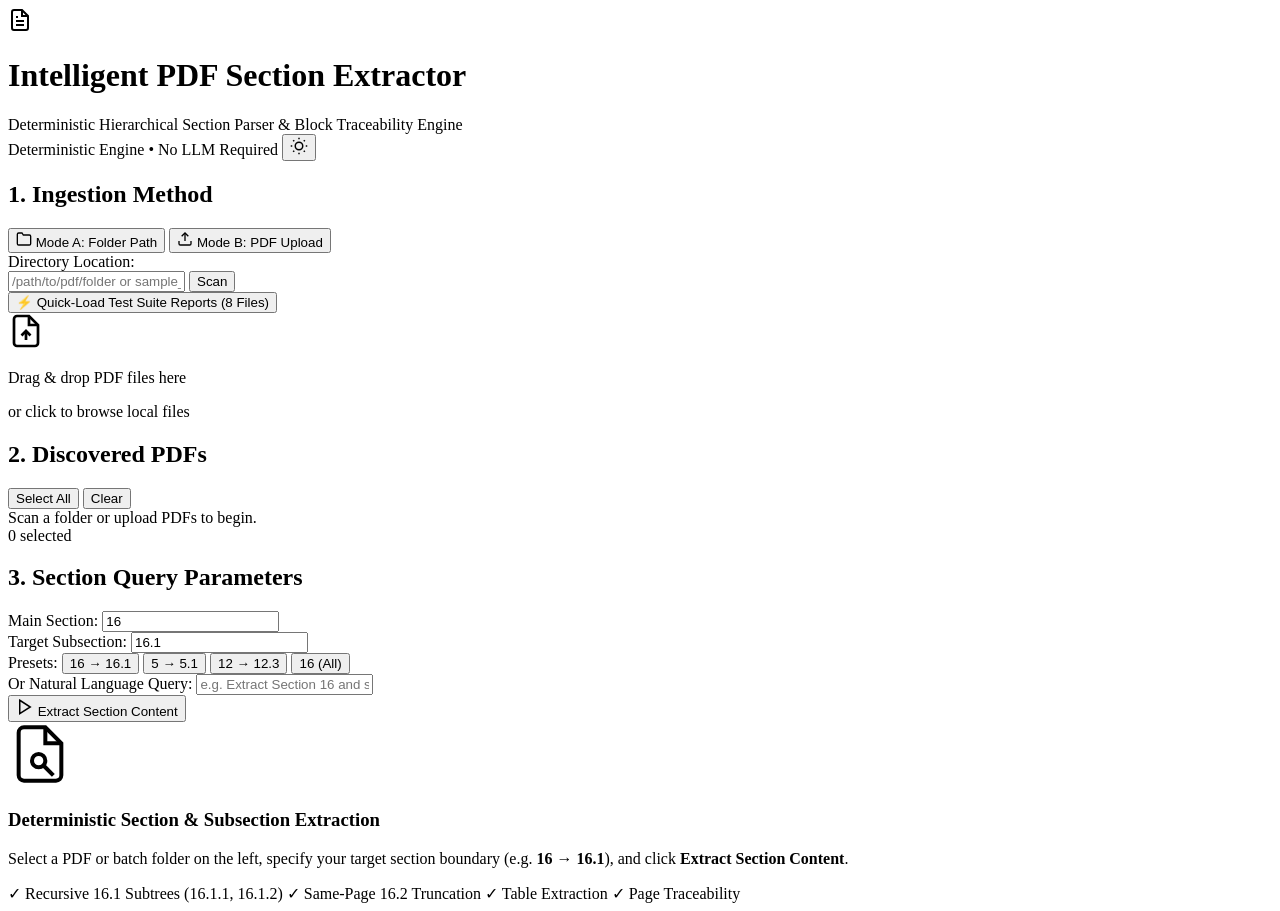
==== pdf_extractor/frontend/index.html @ fd9b4a17 "feat(pdf-extractor): add intelligent deterministic PDF section extraction system - Implement 100% de" ====
<!DOCTYPE html>
<html lang="en">
<head>
  <meta charset="UTF-8">
  <meta name="viewport" content="width=device-width, initial-scale=1.0">
  <title>Intelligent PDF Section Extractor | Deterministic Hierarchical Parser</title>
  <link rel="preconnect" href="https://fonts.googleapis.com">
  <link rel="preconnect" href="https://fonts.gstatic.com" crossorigin>
  <link href="https://fonts.googleapis.com/css2?family=Inter:wght@300;400;500;600;700&family=Outfit:wght@500;600;700;800&family=JetBrains+Mono:wght@400;500&display=swap" rel="stylesheet">
  <link rel="stylesheet" href="/static/styles.css">
</head>
<body class="theme-dark">
  <div class="app-layout">
    <!-- Navigation Header -->
    <header class="app-header">
      <div class="header-left">
        <div class="logo-mark">
          <svg width="24" height="24" viewBox="0 0 24 24" fill="none" stroke="currentColor" stroke-width="2">
            <path d="M14 2H6a2 2 0 0 0-2 2v16a2 2 0 0 0 2 2h12a2 2 0 0 0 2-2V8z"></path>
            <polyline points="14 2 14 8 20 8"></polyline>
            <line x1="16" y1="13" x2="8" y2="13"></line>
            <line x1="16" y1="17" x2="8" y2="17"></line>
            <polyline points="10 9 9 9 8 9"></polyline>
          </svg>
        </div>
        <div class="header-titles">
          <h1>Intelligent PDF Section Extractor</h1>
          <span class="subtitle">Deterministic Hierarchical Section Parser & Block Traceability Engine</span>
        </div>
      </div>
      <div class="header-right">
        <span class="badge badge-engine">Deterministic Engine • No LLM Required</span>
        <button id="themeToggleBtn" class="btn btn-icon" title="Toggle Light/Dark Theme">
          <svg id="themeIcon" width="18" height="18" viewBox="0 0 24 24" fill="none" stroke="currentColor" stroke-width="2">
            <circle cx="12" cy="12" r="5"></circle>
            <line x1="12" y1="1" x2="12" y2="3"></line>
            <line x1="12" y1="21" x2="12" y2="23"></line>
            <line x1="4.22" y1="4.22" x2="5.64" y2="5.64"></line>
            <line x1="18.36" y1="18.36" x2="19.78" y2="19.78"></line>
            <line x1="1" y1="12" x2="3" y2="12"></line>
            <line x1="21" y1="12" x2="23" y2="12"></line>
            <line x1="4.22" y1="19.78" x2="5.64" y2="18.36"></line>
            <line x1="18.36" y1="5.64" x2="19.78" y2="4.22"></line>
          </svg>
        </button>
      </div>
    </header>

    <!-- Main Workspace Grid -->
    <main class="workspace-grid">
      <!-- Left Column: Input, File Discovery & Query Parameters -->
      <aside class="sidebar-panel">
        <!-- Input Mode Selection -->
        <section class="card input-mode-card">
          <h2 class="card-title">1. Ingestion Method</h2>
          <div class="tab-group" role="tablist">
            <button class="tab-btn active" id="tabFolderBtn" role="tab">
              <svg width="16" height="16" viewBox="0 0 24 24" fill="none" stroke="currentColor" stroke-width="2"><path d="M22 19a2 2 0 0 1-2 2H4a2 2 0 0 1-2-2V5a2 2 0 0 1 2-2h5l2 3h9a2 2 0 0 1 2 2z"></path></svg>
              Mode A: Folder Path
            </button>
            <button class="tab-btn" id="tabUploadBtn" role="tab">
              <svg width="16" height="16" viewBox="0 0 24 24" fill="none" stroke="currentColor" stroke-width="2"><path d="M21 15v4a2 2 0 0 1-2 2H5a2 2 0 0 1-2-2v-4"></path><polyline points="17 8 12 3 7 8"></polyline><line x1="12" y1="3" x2="12" y2="15"></line></svg>
              Mode B: PDF Upload
            </button>
          </div>

          <!-- Mode A: Folder Browse View -->
          <div id="modeFolderView" class="mode-view active">
            <label for="folderPathInput" class="form-label">Directory Location:</label>
            <div class="input-with-action">
              <input type="text" id="folderPathInput" class="form-input" placeholder="/path/to/pdf/folder or sample_reports">
              <button id="browseFolderBtn" class="btn btn-primary">Scan</button>
            </div>
            <button id="loadSamplesBtn" class="btn btn-secondary btn-sm full-width mt-2">
              ⚡ Quick-Load Test Suite Reports (8 Files)
            </button>
          </div>

          <!-- Mode B: File Upload View -->
          <div id="modeUploadView" class="mode-view">
            <div id="dropZone" class="drop-zone">
              <svg width="36" height="36" viewBox="0 0 24 24" fill="none" stroke="currentColor" stroke-width="1.8">
                <path d="M14 2H6a2 2 0 0 0-2 2v16a2 2 0 0 0 2 2h12a2 2 0 0 0 2-2V8z"></path>
                <polyline points="14 2 14 8 20 8"></polyline>
                <path d="M12 18v-6"></path>
                <path d="m9 15 3-3 3 3"></path>
              </svg>
              <p class="drop-primary">Drag & drop PDF files here</p>
              <p class="drop-sub">or click to browse local files</p>
              <input type="file" id="fileUploadInput" multiple accept=".pdf" style="display: none;">
            </div>
          </div>
        </section>

        <!-- Discovered PDF Files -->
        <section class="card files-card">
          <div class="card-header-flex">
            <h2 class="card-title">2. Discovered PDFs</h2>
            <div class="selection-actions">
              <button id="selectAllFilesBtn" class="btn btn-link">Select All</button>
              <button id="clearAllFilesBtn" class="btn btn-link">Clear</button>
            </div>
          </div>
          <div id="fileListContainer" class="file-list-container">
            <div class="empty-state-hint">Scan a folder or upload PDFs to begin.</div>
          </div>
          <div class="file-selection-footer">
            <span id="selectedCountBadge" class="selection-counter">0 selected</span>
          </div>
        </section>

        <!-- Extraction Query Settings -->
        <section class="card query-card">
          <h2 class="card-title">3. Section Query Parameters</h2>
          <div class="query-grid">
            <div class="form-group">
              <label for="mainSectionInput" class="form-label">Main Section:</label>
              <input type="text" id="mainSectionInput" class="form-input" value="16" placeholder="e.g. 16">
            </div>
            <div class="form-group">
              <label for="subSectionInput" class="form-label">Target Subsection:</label>
              <input type="text" id="subSectionInput" class="form-input" value="16.1" placeholder="e.g. 16.1">
            </div>
          </div>

          <!-- Preset Query Pills -->
          <div class="preset-pills">
            <span class="preset-label">Presets:</span>
            <button class="pill-btn active" data-main="16" data-sub="16.1">16 → 16.1</button>
            <button class="pill-btn" data-main="5" data-sub="5.1">5 → 5.1</button>
            <button class="pill-btn" data-main="12" data-sub="12.3">12 → 12.3</button>
            <button class="pill-btn" data-main="16" data-sub="">16 (All)</button>
          </div>

          <div class="form-group mt-2">
            <label for="naturalQueryInput" class="form-label">Or Natural Language Query:</label>
            <input type="text" id="naturalQueryInput" class="form-input" placeholder="e.g. Extract Section 16 and subsection 16.1">
          </div>

          <button id="runExtractBtn" class="btn btn-accent full-width mt-3">
            <svg width="18" height="18" viewBox="0 0 24 24" fill="none" stroke="currentColor" stroke-width="2"><polygon points="5 3 19 12 5 21 5 3"></polygon></svg>
            Extract Section Content
          </button>
        </section>
      </aside>

      <!-- Right Column: Results Dashboard, Traceability, Tables & Exports -->
      <main class="content-panel">
        <!-- Progress Bar / Spinner -->
        <div id="loadingOverlay" class="loading-overlay" style="display: none;">
          <div class="spinner"></div>
          <p id="loadingStatusText" class="loading-text">Analyzing document layout and hierarchy...</p>
        </div>

        <!-- Initial Placeholder State -->
        <div id="placeholderState" class="placeholder-state">
          <div class="placeholder-illustration">
            <svg width="64" height="64" viewBox="0 0 24 24" fill="none" stroke="currentColor" stroke-width="1.5">
              <path d="M14 2H6a2 2 0 0 0-2 2v16a2 2 0 0 0 2 2h12a2 2 0 0 0 2-2V8z"></path>
              <polyline points="14 2 14 8 20 8"></polyline>
              <circle cx="11.5" cy="14.5" r="2.5"></circle>
              <line x1="13.5" y1="16.5" x2="17" y2="20"></line>
            </svg>
          </div>
          <h3>Deterministic Section & Subsection Extraction</h3>
          <p>Select a PDF or batch folder on the left, specify your target section boundary (e.g. <strong>16 → 16.1</strong>), and click <strong>Extract Section Content</strong>.</p>
          <div class="feature-tags">
            <span>✓ Recursive 16.1 Subtrees (16.1.1, 16.1.2)</span>
            <span>✓ Same-Page 16.2 Truncation</span>
            <span>✓ Table Extraction</span>
            <span>✓ Page Traceability</span>
          </div>
        </div>

        <!-- Single Document Result Container -->
        <div id="resultContainer" class="result-container" style="display: none;">
          <!-- Top Results Summary Bar -->
          <div class="results-header card">
            <div class="result-meta-top">
              <div class="document-badge-group">
                <span class="badge badge-doc" id="resDocName">report.pdf</span>
                <span class="badge badge-target" id="resTargetBadge">16 → 16.1</span>
                <span class="badge badge-pages" id="resPagesBadge">Pages 20 – 24</span>
              </div>
              <!-- Export Buttons -->
              <div class="export-btn-group">
                <a id="downloadHtmlBtn" class="btn btn-export" download="extraction.html">HTML</a>
                <a id="downloadTxtBtn" class="btn btn-export" download="extraction.txt">TXT</a>
                <a id="downloadJsonBtn" class="btn btn-export" download="extraction.json">JSON</a>
                <a id="downloadCsvBtn" class="btn btn-export" download="extraction.csv">CSV</a>
                <a id="downloadExcelBtn" class="btn btn-export btn-export-excel" download="extraction.xlsx">Excel (.xlsx)</a>
              </div>
            </div>

            <!-- Validation Checklist Grid -->
            <div class="validation-banner" id="validationBanner">
              <div class="validation-status-row">
                <div class="status-indicator">
                  <span class="status-dot success" id="valStatusDot"></span>
                  <strong id="valStatusMessage">Extraction completed with high confidence</strong>
                </div>
                <div class="confidence-badge" id="valConfidenceBadge">Confidence: 100%</div>
              </div>

              <div class="validation-details-grid">
                <div class="val-column">
                  <span class="val-label">Included Sections:</span>
                  <div class="val-tags" id="includedSectionsTags">
                    <!-- Populated dynamically -->
                  </div>
                </div>
                <div class="val-column">
                  <span class="val-label">Excluded Boundaries:</span>
                  <div class="val-tags" id="excludedSectionsTags">
                    <!-- Populated dynamically -->
                  </div>
                </div>
                <div class="val-column metrics-col">
                  <div class="metric-item">
                    <span class="metric-num" id="valTablesCount">0</span>
                    <span class="metric-desc">Tables Included</span>
                  </div>
                  <div class="metric-item">
                    <span class="metric-num" id="valBlocksCount">0</span>
                    <span class="metric-desc">Elements Extracted</span>
                  </div>
                </div>
              </div>
            </div>
          </div>

          <!-- Tabbed Content Viewers -->
          <div class="results-body card">
            <div class="content-tabs" role="tablist">
              <button class="content-tab active" id="tabBlocksView">
                <svg width="15" height="15" viewBox="0 0 24 24" fill="none" stroke="currentColor" stroke-width="2"><line x1="8" y1="6" x2="21" y2="6"></line><line x1="8" y1="12" x2="21" y2="12"></line><line x1="8" y1="18" x2="21" y2="18"></line><line x1="3" y1="6" x2="3.01" y2="6"></line><line x1="3" y1="12" x2="3.01" y2="12"></line><line x1="3" y1="18" x2="3.01" y2="18"></line></svg>
                Structured Elements
              </button>
              <button class="content-tab" id="tabTablesView">
                <svg width="15" height="15" viewBox="0 0 24 24" fill="none" stroke="currentColor" stroke-width="2"><rect x="3" y="3" width="18" height="18" rx="2" ry="2"></rect><line x1="3" y1="9" x2="21" y2="9"></line><line x1="3" y1="15" x2="21" y2="15"></line><line x1="9" y1="3" x2="9" y2="21"></line><line x1="15" y1="3" x2="15" y2="21"></line></svg>
                Extracted Tables (<span id="tablesTabCount">0</span>)
              </button>
              <button class="content-tab" id="tabJsonView">
                <svg width="15" height="15" viewBox="0 0 24 24" fill="none" stroke="currentColor" stroke-width="2"><polyline points="16 18 22 12 16 6"></polyline><polyline points="8 6 2 12 8 18"></polyline></svg>
                Structured JSON
              </button>
              <button class="content-tab" id="tabTextView">
                <svg width="15" height="15" viewBox="0 0 24 24" fill="none" stroke="currentColor" stroke-width="2"><path d="M14 2H6a2 2 0 0 0-2 2v16a2 2 0 0 0 2 2h12a2 2 0 0 0 2-2V8z"></path><polyline points="14 2 14 8 20 8"></polyline></svg>
                Clean TXT
              </button>
              <button class="content-tab" id="tabTreeView">
                <svg width="15" height="15" viewBox="0 0 24 24" fill="none" stroke="currentColor" stroke-width="2"><line x1="6" y1="3" x2="6" y2="15"></line><circle cx="18" cy="6" r="3"></circle><circle cx="6" cy="18" r="3"></circle><path d="M18 9a9 9 0 0 1-9 9"></path></svg>
                Hierarchy Tree
              </button>
            </div>

            <!-- Panel 1: Block-by-block Traceable View -->
            <div id="viewBlocksPanel" class="viewer-panel active">
              <div id="blocksFeed" class="blocks-feed">
                <!-- Dynamically rendered blocks -->
              </div>
            </div>

            <!-- Panel 2: Extracted Tables View -->
            <div id="viewTablesPanel" class="viewer-panel">
              <div id="tablesContainer" class="tables-feed">
                <!-- Dynamically rendered tables -->
              </div>
            </div>

            <!-- Panel 3: Structured JSON View -->
            <div id="viewJsonPanel" class="viewer-panel">
              <div class="text-actions-bar">
                <button id="copyJsonBtn" class="btn btn-secondary btn-sm">Copy JSON</button>
              </div>
              <pre id="rawJsonContent" class="formatted-text-area"></pre>
            </div>

            <!-- Panel 4: Clean TXT View -->
            <div id="viewTextPanel" class="viewer-panel">
              <div class="text-actions-bar">
                <button id="copyTextBtn" class="btn btn-secondary btn-sm">Copy TXT</button>
              </div>
              <pre id="rawTextContent" class="formatted-text-area"></pre>
            </div>

            <!-- Panel 5: Document Hierarchy Tree View -->
            <div id="viewTreePanel" class="viewer-panel">
              <div class="tree-legend">
                <span class="legend-item"><span class="legend-bullet included"></span> Extracted in Subtree</span>
                <span class="legend-item"><span class="legend-bullet excluded"></span> Excluded Beyond Boundary</span>
              </div>
              <div id="treeContainer" class="tree-container">
                <!-- Dynamically rendered tree -->
              </div>
            </div>
          </div>
        </div>

        <!-- Batch Results Container -->
        <div id="batchContainer" class="batch-container card" style="display: none;">
          <div class="batch-header">
            <div>
              <h3>Batch Extraction Complete</h3>
              <p id="batchSummaryStats" class="batch-stats">Processed 0 files: 0 successful, 0 failed</p>
            </div>
            <div class="batch-actions">
              <a id="downloadBatchCsvBtn" class="btn btn-export">Batch Summary CSV</a>
              <a id="downloadBatchExcelBtn" class="btn btn-export btn-export-excel">Batch Summary Excel</a>
            </div>
          </div>
          <div class="table-responsive">
            <table class="batch-results-table">
              <thead>
                <tr>
                  <th>Document</th>
                  <th>Status</th>
                  <th>Target</th>
                  <th>Pages</th>
                  <th>Confidence</th>
                  <th>Blocks</th>
                  <th>Tables</th>
                  <th>Action</th>
                </tr>
              </thead>
              <tbody id="batchTableBody">
                <!-- Dynamically populated -->
              </tbody>
            </table>
          </div>
        </div>
      </main>
    </main>
  </div>

  <!-- Traceability & Source Page Inspector Modal -->
  <div id="traceModal" class="modal-backdrop" style="display: none;">
    <div class="modal-card modal-card-large">
      <div class="modal-header">
        <h3 id="modalTitle">Element Source & Traceability Inspector</h3>
        <button id="closeModalBtn" class="btn-close">&times;</button>
      </div>
      <div class="modal-body-grid">
        <div class="modal-left" id="modalContent">
          <!-- Traceability metadata & text -->
        </div>
        <div class="modal-right">
          <h4 style="font-size: 0.8rem; margin-bottom: 6px; color: var(--text-secondary);">Source PDF Page Preview:</h4>
          <div class="source-img-container" id="sourceImgContainer">
            <img id="sourcePageImg" src="" alt="Source Page Preview" class="source-page-preview">
          </div>
        </div>
      </div>
    </div>
  </div>

  <script src="/static/app.js"></script>
</body>
</html>
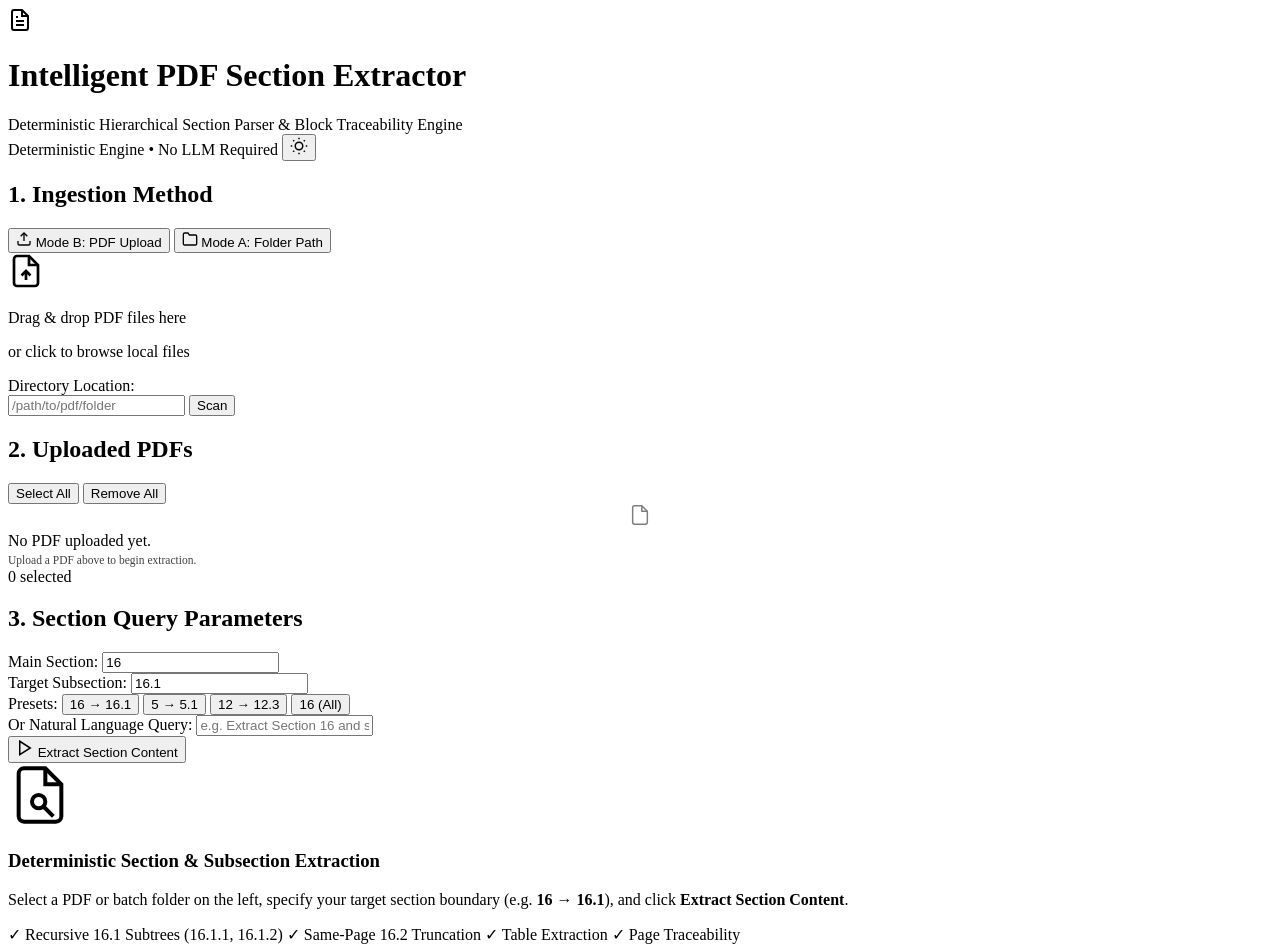
==== commit aa354d3b: "feat: only show user-uploaded PDFs, add delete button per file, and allow clearing all files" ====
--- a/pdf_extractor/frontend/index.html
+++ b/pdf_extractor/frontend/index.html
@@ -54,30 +54,18 @@
         <section class="card input-mode-card">
           <h2 class="card-title">1. Ingestion Method</h2>
           <div class="tab-group" role="tablist">
-            <button class="tab-btn active" id="tabFolderBtn" role="tab">
+            <button class="tab-btn active" id="tabUploadBtn" role="tab">
+              <svg width="16" height="16" viewBox="0 0 24 24" fill="none" stroke="currentColor" stroke-width="2"><path d="M21 15v4a2 2 0 0 1-2 2H5a2 2 0 0 1-2-2v-4"></path><polyline points="17 8 12 3 7 8"></polyline><line x1="12" y1="3" x2="12" y2="15"></line></svg>
+              Mode B: PDF Upload
+            </button>
+            <button class="tab-btn" id="tabFolderBtn" role="tab">
               <svg width="16" height="16" viewBox="0 0 24 24" fill="none" stroke="currentColor" stroke-width="2"><path d="M22 19a2 2 0 0 1-2 2H4a2 2 0 0 1-2-2V5a2 2 0 0 1 2-2h5l2 3h9a2 2 0 0 1 2 2z"></path></svg>
               Mode A: Folder Path
             </button>
-            <button class="tab-btn" id="tabUploadBtn" role="tab">
-              <svg width="16" height="16" viewBox="0 0 24 24" fill="none" stroke="currentColor" stroke-width="2"><path d="M21 15v4a2 2 0 0 1-2 2H5a2 2 0 0 1-2-2v-4"></path><polyline points="17 8 12 3 7 8"></polyline><line x1="12" y1="3" x2="12" y2="15"></line></svg>
-              Mode B: PDF Upload
-            </button>
-          </div>
-
-          <!-- Mode A: Folder Browse View -->
-          <div id="modeFolderView" class="mode-view active">
-            <label for="folderPathInput" class="form-label">Directory Location:</label>
-            <div class="input-with-action">
-              <input type="text" id="folderPathInput" class="form-input" placeholder="/path/to/pdf/folder or sample_reports">
-              <button id="browseFolderBtn" class="btn btn-primary">Scan</button>
-            </div>
-            <button id="loadSamplesBtn" class="btn btn-secondary btn-sm full-width mt-2">
-              ⚡ Quick-Load Test Suite Reports (8 Files)
-            </button>
-          </div>
-
-          <!-- Mode B: File Upload View -->
-          <div id="modeUploadView" class="mode-view">
+          </div>
+
+          <!-- Mode B: File Upload View (Default) -->
+          <div id="modeUploadView" class="mode-view active">
             <div id="dropZone" class="drop-zone">
               <svg width="36" height="36" viewBox="0 0 24 24" fill="none" stroke="currentColor" stroke-width="1.8">
                 <path d="M14 2H6a2 2 0 0 0-2 2v16a2 2 0 0 0 2 2h12a2 2 0 0 0 2-2V8z"></path>
@@ -90,19 +78,32 @@
               <input type="file" id="fileUploadInput" multiple accept=".pdf" style="display: none;">
             </div>
           </div>
+
+          <!-- Mode A: Folder Browse View -->
+          <div id="modeFolderView" class="mode-view">
+            <label for="folderPathInput" class="form-label">Directory Location:</label>
+            <div class="input-with-action">
+              <input type="text" id="folderPathInput" class="form-input" placeholder="/path/to/pdf/folder">
+              <button id="browseFolderBtn" class="btn btn-primary">Scan</button>
+            </div>
+          </div>
         </section>
 
-        <!-- Discovered PDF Files -->
+        <!-- Discovered / Uploaded PDF Files -->
         <section class="card files-card">
           <div class="card-header-flex">
-            <h2 class="card-title">2. Discovered PDFs</h2>
+            <h2 class="card-title">2. Uploaded PDFs</h2>
             <div class="selection-actions">
               <button id="selectAllFilesBtn" class="btn btn-link">Select All</button>
-              <button id="clearAllFilesBtn" class="btn btn-link">Clear</button>
+              <button id="clearAllFilesBtn" class="btn btn-link btn-danger-link" title="Remove all files from list">Remove All</button>
             </div>
           </div>
           <div id="fileListContainer" class="file-list-container">
-            <div class="empty-state-hint">Scan a folder or upload PDFs to begin.</div>
+            <div class="empty-state-hint">
+              <svg width="22" height="22" viewBox="0 0 24 24" fill="none" stroke="currentColor" stroke-width="1.6" style="display:block;margin:0 auto 6px;opacity:0.5"><path d="M14 2H6a2 2 0 0 0-2 2v16a2 2 0 0 0 2 2h12a2 2 0 0 0 2-2V8z"></path><polyline points="14 2 14 8 20 8"></polyline></svg>
+              No PDF uploaded yet.<br>
+              <span style="font-size:0.72rem;opacity:0.75">Upload a PDF above to begin extraction.</span>
+            </div>
           </div>
           <div class="file-selection-footer">
             <span id="selectedCountBadge" class="selection-counter">0 selected</span>
@@ -232,7 +233,11 @@
           <!-- Tabbed Content Viewers -->
           <div class="results-body card">
             <div class="content-tabs" role="tablist">
-              <button class="content-tab active" id="tabBlocksView">
+              <button class="content-tab active" id="tabDocView">
+                <svg width="15" height="15" viewBox="0 0 24 24" fill="none" stroke="currentColor" stroke-width="2"><path d="M14 2H6a2 2 0 0 0-2 2v16a2 2 0 0 0 2 2h12a2 2 0 0 0 2-2V8z"></path><polyline points="14 2 14 8 20 8"></polyline><line x1="16" y1="13" x2="8" y2="13"></line><line x1="16" y1="17" x2="8" y2="17"></line><polyline points="10 9 9 9 8 9"></polyline></svg>
+                Document View (PDF Flow)
+              </button>
+              <button class="content-tab" id="tabBlocksView">
                 <svg width="15" height="15" viewBox="0 0 24 24" fill="none" stroke="currentColor" stroke-width="2"><line x1="8" y1="6" x2="21" y2="6"></line><line x1="8" y1="12" x2="21" y2="12"></line><line x1="8" y1="18" x2="21" y2="18"></line><line x1="3" y1="6" x2="3.01" y2="6"></line><line x1="3" y1="12" x2="3.01" y2="12"></line><line x1="3" y1="18" x2="3.01" y2="18"></line></svg>
                 Structured Elements
               </button>
@@ -254,8 +259,34 @@
               </button>
             </div>
 
+            <!-- Panel 0: Authentic Formatted Document View (As present in PDF) -->
+            <div id="viewDocPanel" class="viewer-panel active">
+              <div class="doc-toolbar">
+                <div class="doc-toolbar-left">
+                  <span class="doc-toolbar-badge" id="docPageSpanBadge">Pages --</span>
+                  <span class="doc-toolbar-badge" id="docElementCountBadge">0 Elements</span>
+                  <span class="doc-toolbar-badge doc-pill-mode">Authentic PDF Flow</span>
+                </div>
+                <div class="doc-toolbar-right">
+                  <button id="docPrintBtn" class="btn btn-secondary btn-sm" title="Print document or save as clean PDF">
+                    <svg width="14" height="14" viewBox="0 0 24 24" fill="none" stroke="currentColor" stroke-width="2"><polyline points="6 9 6 2 18 2 18 9"></polyline><path d="M6 18H4a2 2 0 0 1-2-2v-5a2 2 0 0 1 2-2h16a2 2 0 0 1 2 2v5a2 2 0 0 1-2 2h-2"></path><rect x="6" y="14" width="12" height="8"></rect></svg>
+                    Print / PDF
+                  </button>
+                  <button id="docCopyBtn" class="btn btn-secondary btn-sm" title="Copy extracted document text">
+                    <svg width="14" height="14" viewBox="0 0 24 24" fill="none" stroke="currentColor" stroke-width="2"><rect x="9" y="9" width="13" height="13" rx="2" ry="2"></rect><path d="M5 15H4a2 2 0 0 1-2-2V4a2 2 0 0 1 2-2h9a2 2 0 0 1 2 2v1"></path></svg>
+                    Copy Text
+                  </button>
+                </div>
+              </div>
+              <div class="doc-paper-container">
+                <div class="doc-paper" id="docPaperContent">
+                  <!-- Rendered document flow with proper headings, paragraphs, lists, and inline tables -->
+                </div>
+              </div>
+            </div>
+
             <!-- Panel 1: Block-by-block Traceable View -->
-            <div id="viewBlocksPanel" class="viewer-panel active">
+            <div id="viewBlocksPanel" class="viewer-panel">
               <div id="blocksFeed" class="blocks-feed">
                 <!-- Dynamically rendered blocks -->
               </div>
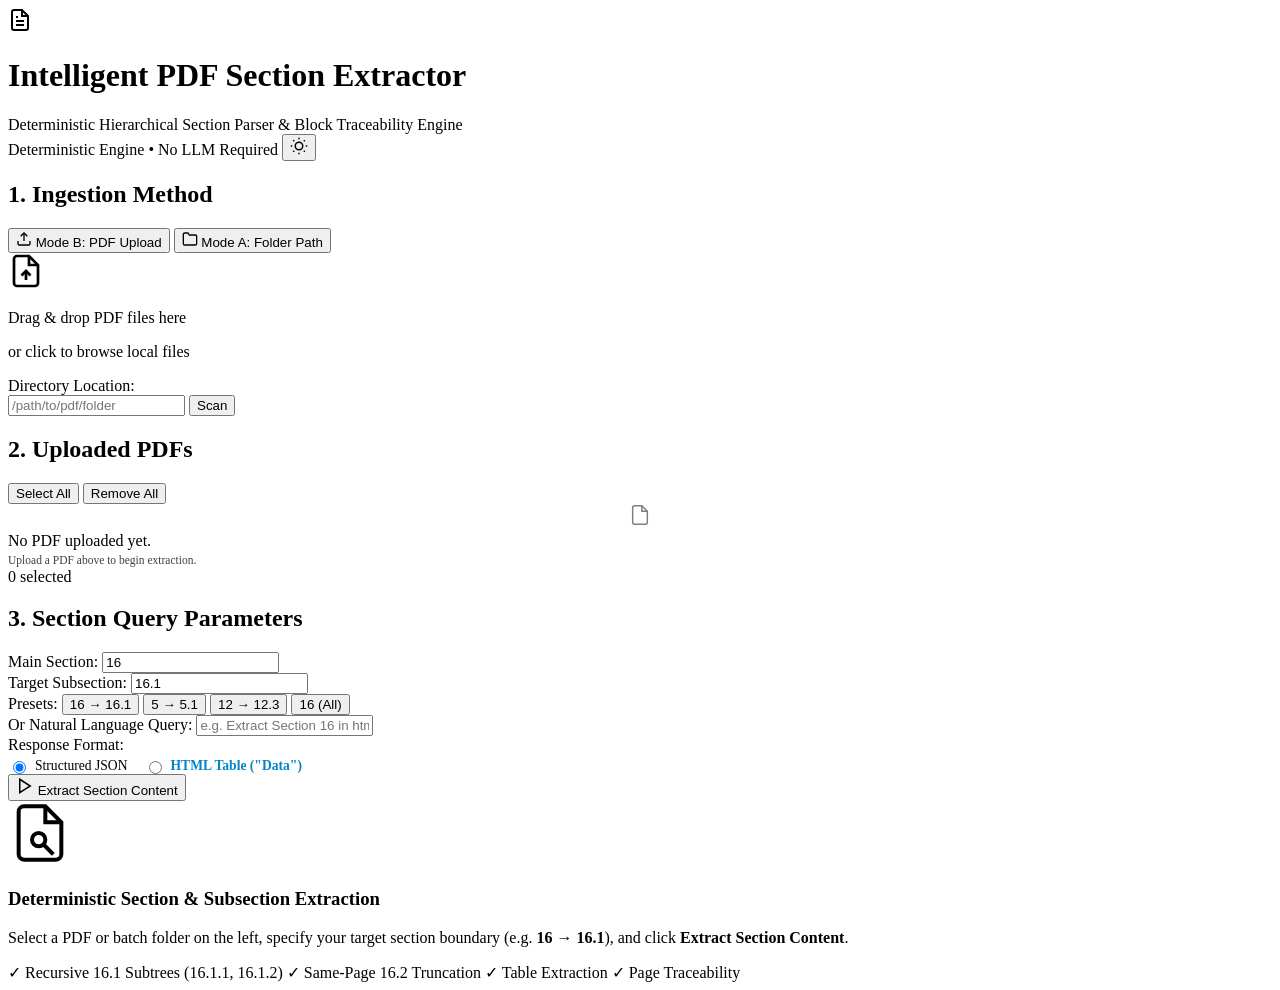
==== commit de92afcc: "done html tags" ====
--- a/pdf_extractor/frontend/index.html
+++ b/pdf_extractor/frontend/index.html
@@ -135,7 +135,21 @@
 
           <div class="form-group mt-2">
             <label for="naturalQueryInput" class="form-label">Or Natural Language Query:</label>
-            <input type="text" id="naturalQueryInput" class="form-input" placeholder="e.g. Extract Section 16 and subsection 16.1">
+            <input type="text" id="naturalQueryInput" class="form-input" placeholder="e.g. Extract Section 16 in html format">
+          </div>
+
+          <div class="form-group mt-2">
+            <label class="form-label">Response Format:</label>
+            <div style="display: flex; gap: 16px; align-items: center; margin-top: 4px; font-size: 0.85rem;">
+              <label style="cursor: pointer; display: flex; align-items: center; gap: 6px;">
+                <input type="radio" name="responseFormat" value="json" checked id="fmtJsonRadio">
+                <span>Structured JSON</span>
+              </label>
+              <label style="cursor: pointer; display: flex; align-items: center; gap: 6px;">
+                <input type="radio" name="responseFormat" value="html" id="fmtHtmlRadio">
+                <span style="font-weight: 600; color: #0284c7;">HTML Table ("Data")</span>
+              </label>
+            </div>
           </div>
 
           <button id="runExtractBtn" class="btn btn-accent full-width mt-3">
@@ -249,6 +263,10 @@
                 <svg width="15" height="15" viewBox="0 0 24 24" fill="none" stroke="currentColor" stroke-width="2"><polyline points="16 18 22 12 16 6"></polyline><polyline points="8 6 2 12 8 18"></polyline></svg>
                 Structured JSON
               </button>
+              <button class="content-tab" id="tabHtmlView">
+                <svg width="15" height="15" viewBox="0 0 24 24" fill="none" stroke="currentColor" stroke-width="2"><polyline points="16 18 22 12 16 6"></polyline><polyline points="8 6 2 12 8 18"></polyline></svg>
+                HTML Output ("Data")
+              </button>
               <button class="content-tab" id="tabTextView">
                 <svg width="15" height="15" viewBox="0 0 24 24" fill="none" stroke="currentColor" stroke-width="2"><path d="M14 2H6a2 2 0 0 0-2 2v16a2 2 0 0 0 2 2h12a2 2 0 0 0 2-2V8z"></path><polyline points="14 2 14 8 20 8"></polyline></svg>
                 Clean TXT
@@ -302,9 +320,40 @@
             <!-- Panel 3: Structured JSON View -->
             <div id="viewJsonPanel" class="viewer-panel">
               <div class="text-actions-bar">
+                <button id="downloadJsonTabBtn" class="btn btn-primary btn-sm">
+                  <svg width="14" height="14" viewBox="0 0 24 24" fill="none" stroke="currentColor" stroke-width="2"><path d="M21 15v4a2 2 0 0 1-2 2H5a2 2 0 0 1-2-2v-4"></path><polyline points="7 10 12 15 17 10"></polyline><line x1="12" y1="15" x2="12" y2="3"></line></svg>
+                  Download Structured JSON
+                </button>
                 <button id="copyJsonBtn" class="btn btn-secondary btn-sm">Copy JSON</button>
               </div>
               <pre id="rawJsonContent" class="formatted-text-area"></pre>
+            </div>
+
+            <!-- Panel HTML: Formatted HTML Output ("Data") -->
+            <div id="viewHtmlPanel" class="viewer-panel">
+              <div class="text-actions-bar">
+                <button id="copyHtmlDataBtn" class="btn btn-primary btn-sm">
+                  <svg width="14" height="14" viewBox="0 0 24 24" fill="none" stroke="currentColor" stroke-width="2"><rect x="9" y="9" width="13" height="13" rx="2" ry="2"></rect><path d="M5 15H4a2 2 0 0 1-2-2V4a2 2 0 0 1 2-2h9a2 2 0 0 1 2 2v1"></path></svg>
+                  Copy "Data" JSON
+                </button>
+                <button id="copyRawHtmlBtn" class="btn btn-secondary btn-sm">Copy Raw HTML</button>
+                <button id="openHtmlWindowBtn" class="btn btn-secondary btn-sm">Open in New Tab</button>
+              </div>
+              <div style="display: flex; flex-direction: column; gap: 16px; margin-top: 14px;">
+                <div style="background: #ffffff; border-radius: 6px; border: 1px solid #cbd5e1; overflow: hidden;">
+                  <div style="background: #f1f5f9; padding: 8px 12px; font-weight: 600; font-size: 0.85rem; color: #334155; border-bottom: 1px solid #cbd5e1; display: flex; justify-content: space-between;">
+                    <span>Interactive HTML Table Preview</span>
+                    <span style="font-weight: normal; color: #64748b; font-size: 0.75rem;">Styled with blue (#007BFF) headers &amp; hover effects</span>
+                  </div>
+                  <iframe id="htmlPreviewFrame" style="width: 100%; height: 420px; border: none; background: #f9f9f9;" sandbox="allow-same-origin allow-popups"></iframe>
+                </div>
+                <div>
+                  <div style="font-weight: 600; font-size: 0.85rem; color: #334155; margin-bottom: 6px;">
+                    JSON Response with "Data":
+                  </div>
+                  <pre id="rawHtmlDataPre" class="formatted-text-area" style="max-height: 250px; overflow: auto;"></pre>
+                </div>
+              </div>
             </div>
 
             <!-- Panel 4: Clean TXT View -->
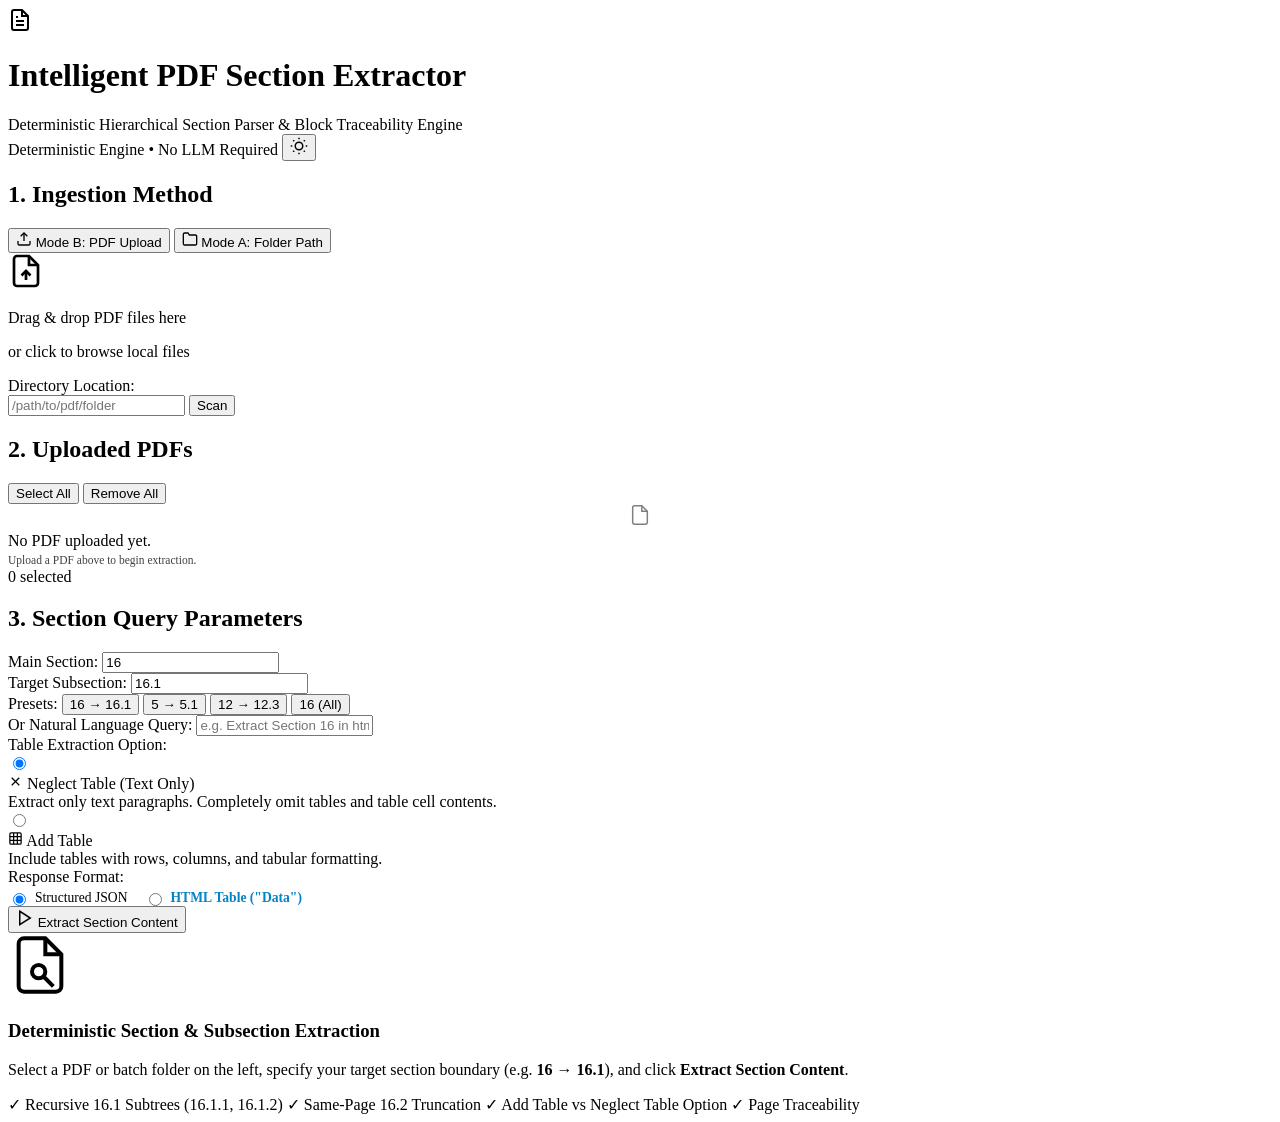
==== commit 53733b71: "finaalyy section 16 work is done" ====
--- a/pdf_extractor/frontend/index.html
+++ b/pdf_extractor/frontend/index.html
@@ -139,6 +139,32 @@
           </div>
 
           <div class="form-group mt-2">
+            <label class="form-label">Table Extraction Option:</label>
+            <div class="table-option-group" role="radiogroup" aria-label="Table Extraction Option">
+              <label class="table-option-btn active" id="optNeglectTableLabel">
+                <input type="radio" name="tableOptionRadio" value="neglect" id="optNeglectTable" checked>
+                <div class="table-option-content">
+                  <div class="table-option-title">
+                    <svg width="15" height="15" viewBox="0 0 24 24" fill="none" stroke="currentColor" stroke-width="2"><line x1="18" y1="6" x2="6" y2="18"></line><line x1="6" y1="6" x2="18" y2="18"></line></svg>
+                    <span>Neglect Table (Text Only)</span>
+                  </div>
+                  <span class="table-option-desc">Extract only text paragraphs. Completely omit tables and table cell contents.</span>
+                </div>
+              </label>
+              <label class="table-option-btn" id="optAddTableLabel">
+                <input type="radio" name="tableOptionRadio" value="add" id="optAddTable">
+                <div class="table-option-content">
+                  <div class="table-option-title">
+                    <svg width="15" height="15" viewBox="0 0 24 24" fill="none" stroke="currentColor" stroke-width="2"><rect x="3" y="3" width="18" height="18" rx="2" ry="2"></rect><line x1="3" y1="9" x2="21" y2="9"></line><line x1="3" y1="15" x2="21" y2="15"></line><line x1="9" y1="3" x2="9" y2="21"></line><line x1="15" y1="3" x2="15" y2="21"></line></svg>
+                    <span>Add Table</span>
+                  </div>
+                  <span class="table-option-desc">Include tables with rows, columns, and tabular formatting.</span>
+                </div>
+              </label>
+            </div>
+          </div>
+
+          <div class="form-group mt-2">
             <label class="form-label">Response Format:</label>
             <div style="display: flex; gap: 16px; align-items: center; margin-top: 4px; font-size: 0.85rem;">
               <label style="cursor: pointer; display: flex; align-items: center; gap: 6px;">
@@ -182,7 +208,7 @@
           <div class="feature-tags">
             <span>✓ Recursive 16.1 Subtrees (16.1.1, 16.1.2)</span>
             <span>✓ Same-Page 16.2 Truncation</span>
-            <span>✓ Table Extraction</span>
+            <span>✓ Add Table vs Neglect Table Option</span>
             <span>✓ Page Traceability</span>
           </div>
         </div>
@@ -196,6 +222,7 @@
                 <span class="badge badge-doc" id="resDocName">report.pdf</span>
                 <span class="badge badge-target" id="resTargetBadge">16 → 16.1</span>
                 <span class="badge badge-pages" id="resPagesBadge">Pages 20 – 24</span>
+                <span class="badge badge-table-mode" id="resTableModeBadge">Text Only</span>
               </div>
               <!-- Export Buttons -->
               <div class="export-btn-group">
@@ -207,6 +234,26 @@
               </div>
             </div>
 
+            <!-- Instant Table Mode Switcher Bar -->
+            <div class="result-table-action-bar">
+              <div class="table-action-left">
+                <span class="table-action-title">Table Option:</span>
+                <div class="table-action-toggle">
+                  <button type="button" class="table-toggle-btn active" id="btnResNeglectTable">
+                    <svg width="14" height="14" viewBox="0 0 24 24" fill="none" stroke="currentColor" stroke-width="2"><line x1="18" y1="6" x2="6" y2="18"></line><line x1="6" y1="6" x2="18" y2="18"></line></svg>
+                    Neglect Table (Text Only)
+                  </button>
+                  <button type="button" class="table-toggle-btn" id="btnResAddTable">
+                    <svg width="14" height="14" viewBox="0 0 24 24" fill="none" stroke="currentColor" stroke-width="2"><rect x="3" y="3" width="18" height="18" rx="2" ry="2"></rect><line x1="3" y1="9" x2="21" y2="9"></line><line x1="3" y1="15" x2="21" y2="15"></line></svg>
+                    Add Table
+                  </button>
+                </div>
+              </div>
+              <div class="table-action-right" id="resTableNoticeText">
+                <!-- Populated dynamically e.g. "1 table detected in Section 16.1 — neglected per Text Only setting" -->
+              </div>
+            </div>
+
             <!-- Validation Checklist Grid -->
             <div class="validation-banner" id="validationBanner">
               <div class="validation-status-row">
@@ -234,6 +281,10 @@
                   <div class="metric-item">
                     <span class="metric-num" id="valTablesCount">0</span>
                     <span class="metric-desc">Tables Included</span>
+                  </div>
+                  <div class="metric-item">
+                    <span class="metric-num" id="valNeglectedCount" style="color: #F59E0B;">0</span>
+                    <span class="metric-desc">Tables Neglected</span>
                   </div>
                   <div class="metric-item">
                     <span class="metric-num" id="valBlocksCount">0</span>
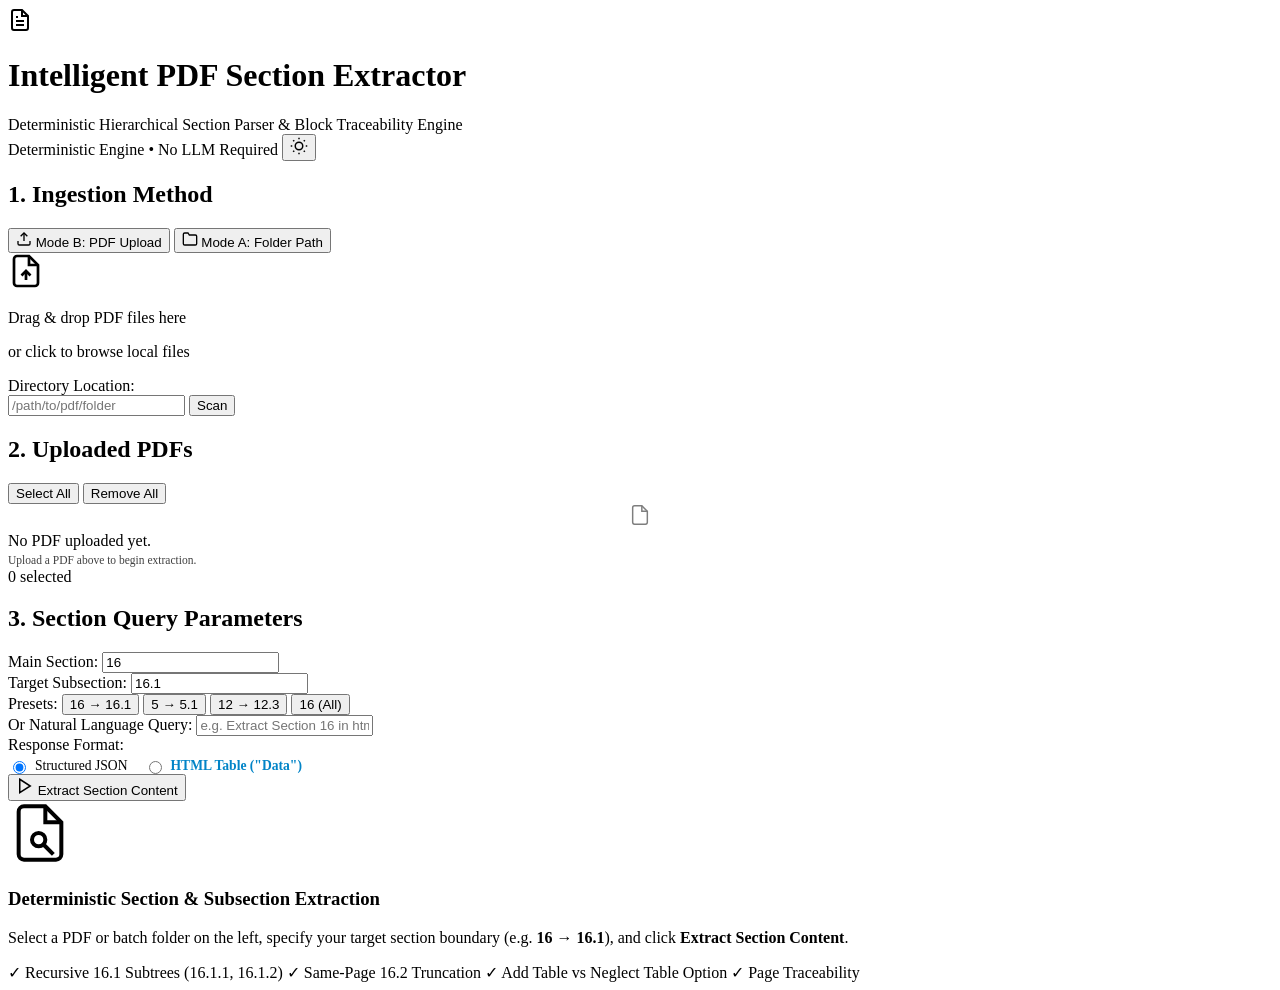
==== commit a309aa21: "api work is done" ====
--- a/pdf_extractor/frontend/index.html
+++ b/pdf_extractor/frontend/index.html
@@ -139,32 +139,6 @@
           </div>
 
           <div class="form-group mt-2">
-            <label class="form-label">Table Extraction Option:</label>
-            <div class="table-option-group" role="radiogroup" aria-label="Table Extraction Option">
-              <label class="table-option-btn active" id="optNeglectTableLabel">
-                <input type="radio" name="tableOptionRadio" value="neglect" id="optNeglectTable" checked>
-                <div class="table-option-content">
-                  <div class="table-option-title">
-                    <svg width="15" height="15" viewBox="0 0 24 24" fill="none" stroke="currentColor" stroke-width="2"><line x1="18" y1="6" x2="6" y2="18"></line><line x1="6" y1="6" x2="18" y2="18"></line></svg>
-                    <span>Neglect Table (Text Only)</span>
-                  </div>
-                  <span class="table-option-desc">Extract only text paragraphs. Completely omit tables and table cell contents.</span>
-                </div>
-              </label>
-              <label class="table-option-btn" id="optAddTableLabel">
-                <input type="radio" name="tableOptionRadio" value="add" id="optAddTable">
-                <div class="table-option-content">
-                  <div class="table-option-title">
-                    <svg width="15" height="15" viewBox="0 0 24 24" fill="none" stroke="currentColor" stroke-width="2"><rect x="3" y="3" width="18" height="18" rx="2" ry="2"></rect><line x1="3" y1="9" x2="21" y2="9"></line><line x1="3" y1="15" x2="21" y2="15"></line><line x1="9" y1="3" x2="9" y2="21"></line><line x1="15" y1="3" x2="15" y2="21"></line></svg>
-                    <span>Add Table</span>
-                  </div>
-                  <span class="table-option-desc">Include tables with rows, columns, and tabular formatting.</span>
-                </div>
-              </label>
-            </div>
-          </div>
-
-          <div class="form-group mt-2">
             <label class="form-label">Response Format:</label>
             <div style="display: flex; gap: 16px; align-items: center; margin-top: 4px; font-size: 0.85rem;">
               <label style="cursor: pointer; display: flex; align-items: center; gap: 6px;">
@@ -231,26 +205,6 @@
                 <a id="downloadJsonBtn" class="btn btn-export" download="extraction.json">JSON</a>
                 <a id="downloadCsvBtn" class="btn btn-export" download="extraction.csv">CSV</a>
                 <a id="downloadExcelBtn" class="btn btn-export btn-export-excel" download="extraction.xlsx">Excel (.xlsx)</a>
-              </div>
-            </div>
-
-            <!-- Instant Table Mode Switcher Bar -->
-            <div class="result-table-action-bar">
-              <div class="table-action-left">
-                <span class="table-action-title">Table Option:</span>
-                <div class="table-action-toggle">
-                  <button type="button" class="table-toggle-btn active" id="btnResNeglectTable">
-                    <svg width="14" height="14" viewBox="0 0 24 24" fill="none" stroke="currentColor" stroke-width="2"><line x1="18" y1="6" x2="6" y2="18"></line><line x1="6" y1="6" x2="18" y2="18"></line></svg>
-                    Neglect Table (Text Only)
-                  </button>
-                  <button type="button" class="table-toggle-btn" id="btnResAddTable">
-                    <svg width="14" height="14" viewBox="0 0 24 24" fill="none" stroke="currentColor" stroke-width="2"><rect x="3" y="3" width="18" height="18" rx="2" ry="2"></rect><line x1="3" y1="9" x2="21" y2="9"></line><line x1="3" y1="15" x2="21" y2="15"></line></svg>
-                    Add Table
-                  </button>
-                </div>
-              </div>
-              <div class="table-action-right" id="resTableNoticeText">
-                <!-- Populated dynamically e.g. "1 table detected in Section 16.1 — neglected per Text Only setting" -->
               </div>
             </div>
 
